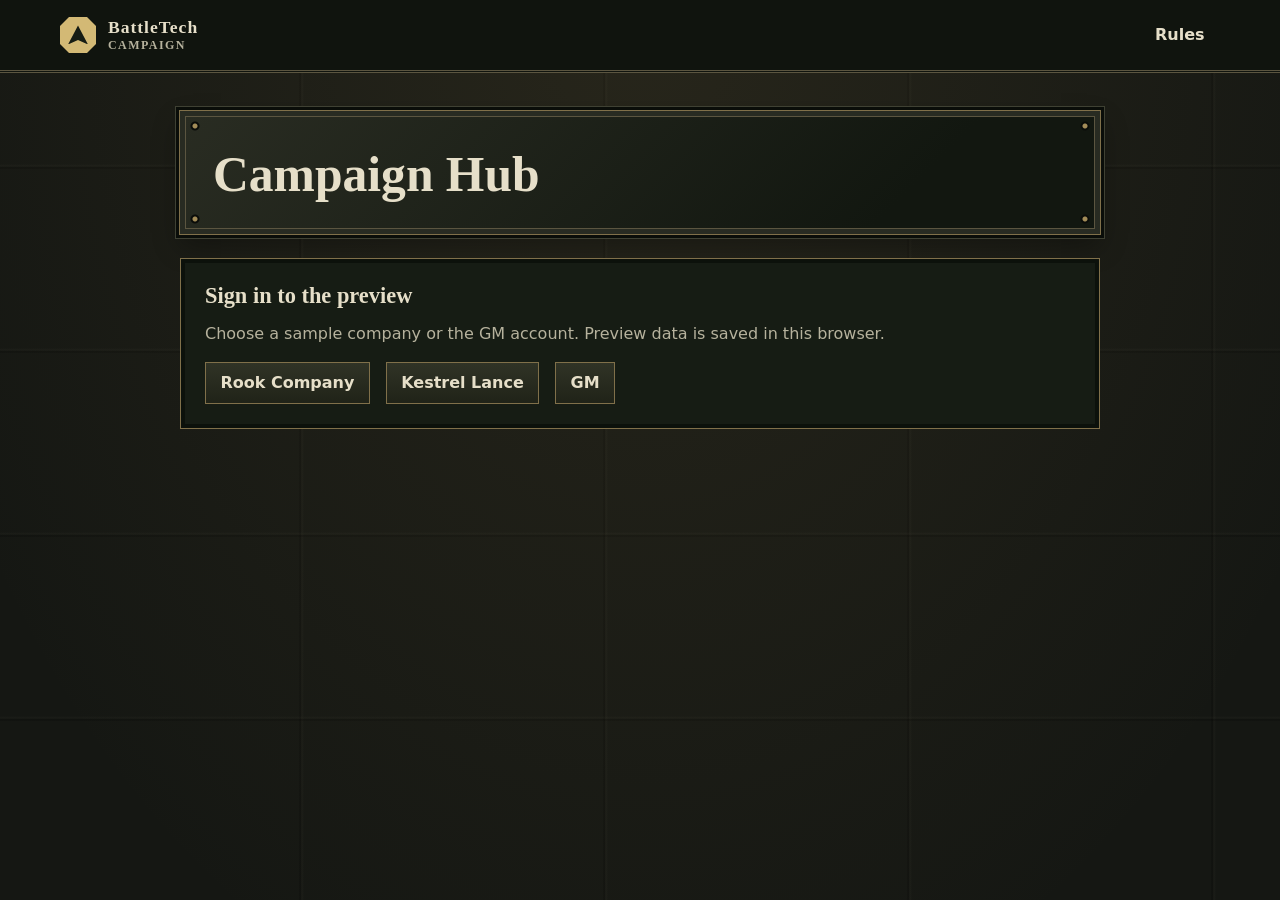
==== campaign.html @ ba19e853 "Add campaign hub with player and GM preview navigation" ====
<!doctype html>
<html lang="en">
<head>
  <meta charset="utf-8">
  <meta name="viewport" content="width=device-width, initial-scale=1">
  <title>Campaign overview | BattleTech Campaign</title>
  <link rel="stylesheet" href="styles.css?v=campaign-hub-1">
  <script src="preview.js?v=campaign-hub-1" defer></script>
  <script src="campaign.js?v=campaign-hub-1" defer></script>
</head>
<body>
  <header class="topbar">
    <div class="shell topbar-inner">
      <a class="brand" href="index.html" aria-label="BattleTech Campaign home">
        <span class="insignia" aria-hidden="true"><i></i></span>
        <span>BattleTech <small>Campaign</small></span>
      </a>
      <div class="topbar-actions"><a class="button" href="index.html">Hub</a></div>
    </div>
  </header>

  <main id="campaign-page" class="shell hub-shell" hidden>
    <section class="sheet-header" aria-labelledby="campaign-title">
      <h1 id="campaign-title">Campaign overview</h1>
    </section>
    <section class="hub-panel" aria-labelledby="current-overview-title">
      <h2 id="current-overview-title">Overview</h2>
      <p id="current-overview" class="overview-text"></p>
      <h2>Current goals</h2>
      <ul id="current-goals"></ul>
      <p id="empty-goals" hidden>No goals have been set.</p>
    </section>
    <form id="campaign-editor" class="hub-panel campaign-editor" hidden>
      <h2>Edit campaign overview</h2>
      <label for="overview-input">Overview</label>
      <textarea id="overview-input" rows="5"></textarea>
      <label for="goals-input">Current goals <span>One goal per line</span></label>
      <textarea id="goals-input" rows="5"></textarea>
      <div class="campaign-actions">
        <button type="submit" class="primary">Save changes</button>
        <p id="campaign-status" role="status"></p>
      </div>
    </form>
  </main>
</body>
</html>
---- styles.css ----
:root {
  color-scheme: dark;
  font: 100%/1.5 system-ui, sans-serif;
  color: #e6dfc9;
  background: #111310;
  --panel: #161c14;
  --line: #5b5540;
  --bronze: #80704a;
  --muted: #b6b29d;
  --gold: #d3b975;
  --red: #ff7b83;
  --display: Georgia, serif;
  --mono: ui-monospace, Consolas, monospace;
}

*, *::before, *::after { box-sizing: border-box; }
[hidden] { display: none !important; }
body {
  margin: 0;
  min-height: 100vh;
  background:
    radial-gradient(ellipse at 50% 0%, #97804b24, transparent 48rem),
    repeating-linear-gradient(0deg, transparent 0 179px, #0005 180px, #77766110 182px, transparent 184px),
    repeating-linear-gradient(90deg, transparent 0 299px, #0005 300px, #82816a0e 302px, transparent 304px),
    #151713;
}
button, input, select, textarea { font: inherit; }
button, .button {
  min-height: 42px;
  padding: .45rem .9rem;
  border: 1px solid var(--bronze);
  background: linear-gradient(#303326, #202318);
  color: inherit;
  font-weight: 650;
  cursor: pointer;
}
.button { display: inline-flex; align-items: center; justify-content: center; text-decoration: none; }
.primary {
  color: #fff0ce;
  background: linear-gradient(#71623e, #4b432d);
  border-color: #ddc895 #b7a06a #8a7547;
  box-shadow: inset 0 0 0 2px #10130955, 0 2px 0 #080b07;
}
button:hover, .button:hover { background: #383b2a; }
.primary:hover { background: linear-gradient(#827248, #5b5034); }
.quiet { background: transparent; border-color: transparent; }
.danger { color: #ffb0b4; border-color: #a6515a; background: #39232d; }
.danger:hover { background: #562f3c; }
:focus-visible { outline: 2px solid var(--gold); outline-offset: 3px; }
input, select, textarea {
  width: 100%;
  min-height: 42px;
  border: 1px solid var(--bronze);
  background: #0d130d;
  color: inherit;
  padding: .4rem .6rem;
}
input[type="checkbox"] { width: 1.1rem; min-height: 0; height: 1.1rem; margin: 0; accent-color: var(--gold); }
h1, h2, h3, h4, p { margin: 0; }
h1, h2, h3 { line-height: 1.14; }
.shell { width: min(1160px, calc(100% - 3rem)); margin-inline: auto; }
.topbar { background: #10140e; border-bottom: 3px double var(--line); }
.topbar-inner, .topbar-actions, .brand { display: flex; align-items: center; }
.topbar-inner { min-height: 70px; justify-content: space-between; gap: 1rem; }
.topbar-actions { gap: .55rem; }
.brand { gap: .75rem; color: inherit; text-decoration: none; font: 700 1.1rem/1.25 var(--display); letter-spacing: .055em; }
.brand small { display: block; color: var(--muted); font-size: .75rem; letter-spacing: .12em; text-transform: uppercase; }
.insignia { display: grid; place-items: center; width: 36px; height: 36px; background: var(--gold); clip-path: polygon(25% 0, 75% 0, 100% 25%, 100% 75%, 75% 100%, 25% 100%, 0 75%, 0 25%); }
.insignia i { width: 20px; height: 19px; background: #161c14; clip-path: polygon(50% 0, 100% 100%, 50% 76%, 0 100%); }
.sheet-header {
  display: flex;
  gap: 1.4rem;
  align-items: center;
  justify-content: space-between;
  margin-top: 2.35rem;
  padding: 1.6rem 1.75rem;
  border: 5px solid #282b22;
  outline: 1px solid var(--bronze);
  background:
    radial-gradient(circle at 10px 10px, #a38c58 0 2px, #0a0c09 3px 4px, transparent 5px),
    radial-gradient(circle at calc(100% - 10px) 10px, #a38c58 0 2px, #0a0c09 3px 4px, transparent 5px),
    radial-gradient(circle at 10px calc(100% - 10px), #a38c58 0 2px, #0a0c09 3px 4px, transparent 5px),
    radial-gradient(circle at calc(100% - 10px) calc(100% - 10px), #a38c58 0 2px, #0a0c09 3px 4px, transparent 5px),
    linear-gradient(135deg, #292c22, #121710 78%);
  box-shadow: 0 0 0 4px #0a0d09, 0 0 0 5px #3f4133, 0 12px 26px #0005, inset 0 0 0 1px var(--line);
}
.eyebrow, .unit-variant { color: var(--gold); text-transform: uppercase; font: 700 .85rem/1.35 var(--mono); letter-spacing: .1em; }
h1 { margin-top: .35rem; font: 600 clamp(1.9rem, 5vw, 3.1rem)/1.14 var(--display); overflow-wrap: anywhere; }
.supply { flex: 0 1 215px; }
.supply label, .supply p { display: flex; justify-content: space-between; gap: 1rem; margin-bottom: .4rem; font-size: .875rem; font-weight: 700; }
.supply span { color: var(--gold); font-family: var(--mono); }
.supply-entry { display: flex; gap: .4rem; }
.supply input { min-width: 0; font: 700 1.15rem var(--mono); }
.supply output { display: block; font: 700 1.45rem var(--mono); }
.roster { margin-top: 2rem; }
.section-header { display: flex; align-items: center; justify-content: space-between; gap: .75rem; margin-bottom: 1rem; padding-bottom: .75rem; border-bottom: 3px double var(--line); }
.section-header h2 { font: 600 1.65rem/1.15 var(--display); }
.section-header p { margin-top: .25rem; color: var(--muted); font-size: .9rem; }
.section-header button { white-space: nowrap; }
.unit-list { display: grid; grid-template-columns: repeat(3, minmax(0, 1fr)); gap: 1rem; }
.unit-card { display: flex; flex-direction: column; overflow: hidden; padding: 4px; background: #0c110b; border: 1px solid var(--bronze); box-shadow: 0 6px 14px #0004; }
.unit-identity {
  display: flex;
  align-items: center;
  min-height: 126px;
  padding: 1rem;
  gap: .9rem;
  border-bottom: 1px solid var(--line);
  background: linear-gradient(135deg, #2b3425, #11190f);
}
.unit-icon { display: block; flex: none; width: 84px; height: 84px; object-fit: contain; }
.unit-title { min-width: 0; padding-bottom: .2rem; overflow-wrap: anywhere; }
.unit-title h3 { margin-top: .25rem; font: 600 1.45rem/1.14 var(--display); }
.unit-card.inoperable { border-color: #a95963; }
.inoperable .unit-identity { position: relative; }
.inoperable .unit-identity::after { content: ''; position: absolute; inset: 0; pointer-events: none; background: linear-gradient(to bottom right, transparent calc(50% - 1px), #ff727d75 50%, transparent calc(50% + 1px)); }
.inoperable h3 { text-decoration: line-through 2px var(--red); }
.unit-details { display: grid; align-content: start; gap: .85rem; flex: 1; padding: 1rem; background: var(--panel); }
.track-label { display: flex; justify-content: space-between; gap: .5rem; margin-bottom: .35rem; font-size: .875rem; }
.track-count { color: var(--muted); font-family: var(--mono); }
.pips { display: flex; flex-wrap: wrap; gap: 4px; color: #fff; }
.structure .pips { color: var(--red); }
.pip {
  flex: none;
  width: min(1rem, calc((100% - 52px) / 14));
  aspect-ratio: 1;
  border: 1px solid currentColor;
  border-radius: 50%;
}
.pip.intact { background: currentColor; }
.criticals { border-top: 1px solid var(--line); padding-top: .75rem; }
.criticals h4 { font-size: .875rem; font-weight: 650; }
.critical-list { display: grid; gap: .3rem; margin: .45rem 0 0; padding: 0; list-style: none; }
.critical-row {
  display: grid;
  grid-template-columns: minmax(5.25rem, auto) 3.15rem minmax(0, 1fr);
  align-items: baseline;
  column-gap: .45rem;
  font-size: .875rem;
}
.critical-name { font-weight: 650; }
.critical-controls, .critical-pips { display: flex; align-items: center; }
.critical-controls { align-self: center; gap: .3rem; }
.critical-pips { gap: 3px; width: 3.15rem; }
.critical-pip { width: 10px; height: 10px; border: 1px solid var(--bronze); border-radius: 50%; }
.critical-pip.filled { background: var(--red); border-color: var(--red); }
.critical-effect, .legacy-criticals { color: var(--muted); }
.has-hits .critical-effect { color: #ffbbc0; }
.legacy-criticals { margin-top: .5rem; font-size: .875rem; }
.visually-hidden { position: absolute; width: 1px; height: 1px; overflow: hidden; clip-path: inset(50%); white-space: nowrap; }
.card-actions { display: flex; justify-content: space-between; gap: .5rem; border-top: 1px solid var(--line); padding: .65rem 1rem; background: #10150e; }
.unit-status { border-top: 1px solid var(--line); padding: .7rem 1rem; color: var(--muted); background: #10150e; }
.inoperable .unit-status { color: #ffb0b4; }
.check { display: inline-flex; gap: .5rem; align-items: center; min-height: 42px; cursor: pointer; font-size: .9rem; }
.inoperable .card-actions .check { color: #ffb0b4; }
.empty, .hub-panel { padding: 1.5rem; background: var(--panel); border: 1px solid var(--bronze); box-shadow: inset 0 0 0 4px #0c110b; }
.dialog-body > p { color: var(--muted); margin-top: .75rem; }
footer { color: var(--muted); font-size: .875rem; padding: 1.5rem 0; }

.hub-shell { max-width: 920px; padding-bottom: 2.5rem; }
.hub-panel, .hub-grid, .rules-page .rules-reader { margin-top: 1.5rem; }
.hub-account { margin-top: .45rem; color: var(--muted); }
.hub-panel h2 { font: 600 1.4rem/1.2 var(--display); }
.hub-panel > p { margin-top: .75rem; color: var(--muted); }
.hub-grid { display: grid; grid-template-columns: repeat(3, minmax(0, 1fr)); gap: .8rem; }
.hub-link {
  display: grid;
  align-content: start;
  gap: .55rem;
  min-height: 125px;
  padding: 1rem;
  border: 1px solid var(--bronze);
  box-shadow: inset 0 0 0 4px #0c110b;
  background: linear-gradient(135deg, #293022, #11170e);
  color: inherit;
  text-align: start;
  text-decoration: none;
}
.hub-link:hover { border-color: var(--gold); background: #323725; }
.hub-link strong { color: var(--gold); font: 600 1.25rem/1.2 var(--display); }
.hub-link span, .hub-status, .campaign-editor label span, .campaign-actions p { color: var(--muted); font-size: .9rem; font-weight: 400; }
.hub-status:not(:empty) { margin-top: .75rem; }
.overview-text { white-space: pre-wrap; overflow-wrap: anywhere; }
.overview-text + h2 { margin-top: 1.25rem; }
.campaign-editor { display: grid; gap: .6rem; }
.campaign-editor label { display: flex; flex-wrap: wrap; gap: .25rem 1rem; margin-top: .35rem; }
.campaign-editor textarea { resize: vertical; }
.campaign-actions { display: flex; flex-wrap: wrap; gap: .6rem; align-items: center; }

dialog { width: min(510px, calc(100% - 2rem)); max-height: calc(100% - 2rem); padding: 0; color: inherit; background: #22291e; border: 4px solid #282b22; outline: 1px solid var(--bronze); box-shadow: inset 0 0 0 1px var(--line), 0 18px 90px #000a; }
dialog::backdrop { background: #090d08cc; }
.dialog-body { padding: 1.25rem; }
.dialog-body h2 { font: 600 1.55rem/1.15 var(--display); }
.form-grid { display: grid; grid-template-columns: repeat(2, minmax(0, 1fr)); gap: .75rem; margin-block: 1rem; }
.form-grid label { display: grid; gap: .3rem; font-size: .875rem; }
.track-field { display: grid; gap: .3rem; min-width: 0; }
.number-stepper { display: grid; grid-template-columns: 44px minmax(0, 1fr) 44px; gap: .3rem; }
.number-stepper input { min-width: 0; padding-inline: .25rem; text-align: center; appearance: textfield; }
.number-stepper input::-webkit-inner-spin-button,
.number-stepper input::-webkit-outer-spin-button { appearance: none; margin: 0; }
.wide { grid-column: 1 / -1; }
.dialog-actions { display: flex; justify-content: flex-end; align-items: center; flex-wrap: wrap; gap: .55rem; margin-top: .85rem; }
fieldset { margin: 0; padding: 0 .6rem; border: 1px solid var(--bronze); }
legend { padding-inline: .25rem; }
.critical-editor { min-inline-size: 0; padding: 0 .6rem .6rem; }
.critical-editor .critical-row { grid-template-columns: 5.25rem auto minmax(0, 1fr); align-items: center; }
:is(.critical-controls, .number-stepper) button { width: 44px; min-height: 44px; padding: 0; font: 700 1.05rem/1 var(--mono); }
:is(.critical-controls, .number-stepper) button[aria-disabled="true"] { background: #161b13; color: var(--muted); opacity: .65; cursor: default; }
.account-options { display: flex; flex-wrap: wrap; gap: .5rem 1rem; margin-top: 1rem; }
.rules-hub {
  width: min(810px, calc(100% - 2rem));
  height: min(44rem, calc(100dvh - 3rem));
  overflow: hidden;
}
.rules-hub[open] { display: grid; grid-template-rows: auto minmax(0, 1fr); }
.rules-hub .rules-reader { display: grid; grid-template-rows: auto minmax(0, 1fr); }
.rules-page .rules-reader { border: 1px solid var(--bronze); background: #22291e; }
.rules-header, .rules-tabs { padding: .8rem 1.25rem; }
.rules-header { display: flex; align-items: center; justify-content: space-between; gap: 1rem; border-bottom: 3px double var(--line); }
.rules-header h2 { font: 600 1.75rem/1.15 var(--display); }
.rules-tabs { display: flex; gap: .5rem; background: #151a11; border-bottom: 1px solid var(--line); }
.rules-tabs button[aria-selected="true"] { border-color: var(--gold); background: #373321; color: #fff0ce; }
.rules-scroll { overflow: auto; overscroll-behavior: contain; padding: 1.1rem 1.25rem 1.5rem; }
.rules-status { margin-bottom: .65rem; color: var(--muted); }
.rules-scroll button + .rule-topic { margin-top: .7rem; }
.rule-intro { margin-bottom: 1rem; padding: .85rem .9rem; border-bottom: 3px double var(--line); }
.rule-intro h3 { color: var(--gold); font: 600 clamp(1.2rem, 4vw, 1.55rem)/1.25 var(--display); }
.rule-intro .rule-content { padding: .6rem 0 0; }
.rule-topic { border: 1px solid var(--bronze); background: var(--panel); }
.rule-topic + .rule-topic { margin-top: .55rem; }
.rule-topic summary { padding: .7rem .9rem; font-weight: 650; cursor: pointer; }
.rule-topic summary::marker { color: var(--gold); }
.rule-topic summary:hover { background: #252d1f; }
.rule-topic[open] summary { color: var(--gold); border-bottom: 1px solid var(--line); }
.rule-content { padding: .9rem; overflow-wrap: anywhere; }
.rule-content > * + * { margin-block-start: .8rem; }
.rule-content h2, .rule-content h3 { font-family: var(--display); font-weight: 650; }
.rule-content h2 { font-size: 1.25rem; }
.rule-content ul, .rule-content ol { margin-block-end: 0; padding-inline-start: 1.4rem; }
.rule-content li + li { margin-top: .25rem; }
.rule-content a { color: var(--gold); }
.rule-table { overflow-x: auto; border: 1px solid var(--line); }
.rule-table table { width: 100%; border-collapse: collapse; overflow-wrap: normal; }
.rule-table table:has(th:nth-child(3)) { min-width: 31rem; }
.rule-table th, .rule-table td { padding: .5rem .6rem; text-align: start; vertical-align: top; }
.rule-table th { background: #302f22; }
.rule-table tbody tr { border-top: 1px solid var(--line); }
.rule-table tbody tr:nth-child(even) { background: #1f271b; }

@media (max-width: 900px) {
  .unit-list { grid-template-columns: repeat(2, minmax(0, 1fr)); }
}
@media (max-width: 600px) {
  .shell { width: calc(100% - 1.5rem); }
  .sheet-header { flex-direction: column; align-items: stretch; margin-top: 1.35rem; padding: 1rem; }
  .supply { flex-basis: auto; max-width: 250px; }
  .unit-list { grid-template-columns: 1fr; }
  .topbar-inner { gap: .3rem; }
  .topbar-actions { gap: .15rem; }
  .brand { gap: .45rem; }
  .insignia { width: 30px; height: 30px; }
  .topbar-actions :is(button, .button) { padding-inline: .55rem; }
  .hub-grid { grid-template-columns: 1fr; }
  .hub-link { min-height: 0; }
  .rules-hub { width: calc(100% - 1rem); height: calc(100dvh - 1rem); max-height: calc(100% - 1rem); }
  .rules-header, .rules-tabs, .rules-scroll { padding-inline: .8rem; }
  .rules-tabs button { flex: 1; padding-inline: .45rem; }
}
@media (max-width: 450px) {
  .track-field { grid-column: 1 / -1; }
  .critical-editor .critical-row { grid-template-columns: minmax(0, 1fr) auto; row-gap: .1rem; }
  .critical-editor .critical-effect { grid-column: 1 / -1; }
  .critical-editor .critical-row + .critical-row { border-top: 1px solid var(--line); padding-top: .3rem; }
}
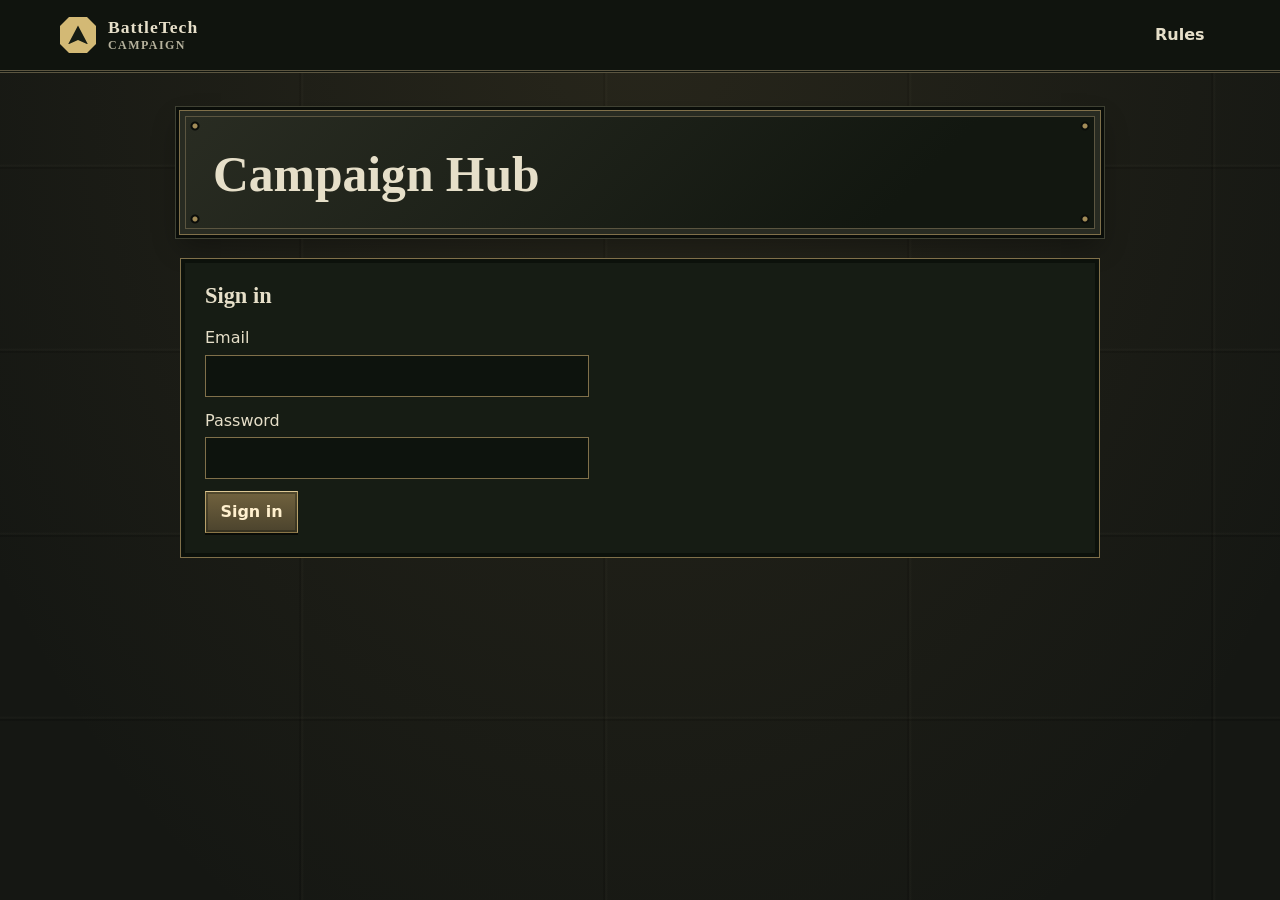
==== commit ea1ff3be: "Connect campaign pages to Supabase authentication and storage" ====
--- a/campaign.html
+++ b/campaign.html
@@ -3,10 +3,11 @@
 <head>
   <meta charset="utf-8">
   <meta name="viewport" content="width=device-width, initial-scale=1">
-  <title>Campaign overview | BattleTech Campaign</title>
-  <link rel="stylesheet" href="styles.css?v=campaign-hub-1">
-  <script src="preview.js?v=campaign-hub-1" defer></script>
-  <script src="campaign.js?v=campaign-hub-1" defer></script>
+  <title>Contracts | BattleTech Campaign</title>
+  <link rel="stylesheet" href="styles.css?v=contracts-2">
+  <script src="supabase/vendor/supabase-js-2.119.2.js" defer></script>
+  <script src="supabase/campaign-api.js?v=supabase-1" defer></script>
+  <script src="contracts.js?v=supabase-1" defer></script>
 </head>
 <body>
   <header class="topbar">
@@ -19,28 +20,88 @@
     </div>
   </header>
 
-  <main id="campaign-page" class="shell hub-shell" hidden>
-    <section class="sheet-header" aria-labelledby="campaign-title">
-      <h1 id="campaign-title">Campaign overview</h1>
+  <main id="contracts-page" class="shell hub-shell">
+    <section class="sheet-header" aria-labelledby="contracts-title">
+      <h1 id="contracts-title">Contracts</h1>
     </section>
-    <section class="hub-panel" aria-labelledby="current-overview-title">
-      <h2 id="current-overview-title">Overview</h2>
-      <p id="current-overview" class="overview-text"></p>
-      <h2>Current goals</h2>
-      <ul id="current-goals"></ul>
-      <p id="empty-goals" hidden>No goals have been set.</p>
+
+    <section id="current-contract" class="hub-panel current-contract" aria-labelledby="current-title" hidden>
+      <div class="contract-section-header">
+        <div>
+          <h2 id="current-title">Current Contract</h2>
+          <h3 id="current-name" tabindex="-1"></h3>
+        </div>
+        <div id="current-actions" class="contract-actions" hidden>
+          <button id="edit-current" type="button">Edit</button>
+          <button id="clear-current" type="button">Clear current</button>
+        </div>
+      </div>
+      <p id="current-reward" class="contract-reward"></p>
+      <p id="current-briefing" class="contract-briefing"></p>
+      <div class="contract-objectives">
+        <h3>Objectives</h3>
+        <ul id="objective-list" class="objective-list"></ul>
+        <p id="empty-objectives" class="contract-empty" hidden>No objectives have been added.</p>
+        <form id="objective-form" class="objective-form" hidden>
+          <label for="objective-name">New objective</label>
+          <input id="objective-name" type="text" required maxlength="180">
+          <button type="submit">Add objective</button>
+        </form>
+      </div>
     </section>
-    <form id="campaign-editor" class="hub-panel campaign-editor" hidden>
-      <h2>Edit campaign overview</h2>
-      <label for="overview-input">Overview</label>
-      <textarea id="overview-input" rows="5"></textarea>
-      <label for="goals-input">Current goals <span>One goal per line</span></label>
-      <textarea id="goals-input" rows="5"></textarea>
-      <div class="campaign-actions">
-        <button type="submit" class="primary">Save changes</button>
-        <p id="campaign-status" role="status"></p>
+
+    <section class="hub-panel" aria-labelledby="available-title">
+      <div class="contract-section-header">
+        <h2 id="available-title" tabindex="-1">Available Contracts</h2>
+        <button id="new-contract" class="primary" type="button" hidden>New contract</button>
+      </div>
+      <div id="contract-list" class="contract-list"></div>
+      <p id="empty-contracts" class="contract-empty" hidden>No contracts are available.</p>
+    </section>
+    <p id="contract-status" class="hub-status" role="status">Loading contracts…</p>
+  </main>
+
+  <dialog id="contract-dialog" aria-labelledby="contract-editor-title">
+    <form id="contract-form" class="dialog-body contract-editor">
+      <h2 id="contract-editor-title">New contract</h2>
+      <label>Title <input name="title" required maxlength="100"></label>
+      <label>Briefing <textarea name="briefing" rows="6" required></textarea></label>
+      <label>Reward (SP) <input name="reward" type="number" inputmode="numeric" min="0" max="9007199254740991" step="1" value="0" required></label>
+      <p id="contract-form-status" class="hub-status" role="status"></p>
+      <div class="dialog-actions">
+        <button id="cancel-contract" type="button">Cancel</button>
+        <button class="primary" type="submit">Save contract</button>
       </div>
     </form>
-  </main>
+  </dialog>
+
+  <template id="offer-template">
+    <details class="rule-topic" name="contract-offers">
+      <summary><span class="offer-title"></span><span class="offer-visibility" hidden></span></summary>
+      <div class="rule-content">
+        <p class="contract-reward"></p>
+        <p class="contract-briefing"></p>
+        <div class="contract-actions" hidden>
+          <button class="offer-edit" type="button">Edit</button>
+          <button class="offer-visibility-toggle" type="button"></button>
+          <button class="offer-activate primary" type="button">Set as current</button>
+        </div>
+      </div>
+    </details>
+  </template>
+
+  <template id="objective-template">
+    <li class="objective-card">
+      <h4></h4>
+      <div class="objective-controls">
+        <span class="objective-status"><span class="objective-mark" aria-hidden="true"></span><span class="objective-state"></span></span>
+        <select hidden>
+          <option value="active">Active</option>
+          <option value="completed">Completed</option>
+          <option value="lost">Lost</option>
+        </select>
+      </div>
+    </li>
+  </template>
 </body>
 </html>
--- a/styles.css
+++ b/styles.css
@@ -155,6 +155,7 @@
 .inoperable .card-actions .check { color: #ffb0b4; }
 .empty, .hub-panel { padding: 1.5rem; background: var(--panel); border: 1px solid var(--bronze); box-shadow: inset 0 0 0 4px #0c110b; }
 .dialog-body > p { color: var(--muted); margin-top: .75rem; }
+#unit-form-status:empty { display: none; }
 footer { color: var(--muted); font-size: .875rem; padding: 1.5rem 0; }
 
 .hub-shell { max-width: 920px; padding-bottom: 2.5rem; }
@@ -162,11 +163,16 @@
 .hub-account { margin-top: .45rem; color: var(--muted); }
 .hub-panel h2 { font: 600 1.4rem/1.2 var(--display); }
 .hub-panel > p { margin-top: .75rem; color: var(--muted); }
-.hub-grid { display: grid; grid-template-columns: repeat(3, minmax(0, 1fr)); gap: .8rem; }
+.sign-in-form { display: grid; gap: .75rem; max-width: 24rem; margin-top: 1rem; }
+.sign-in-form label { display: grid; gap: .3rem; }
+.sign-in-form button { justify-self: start; }
+.hub-grid { --hub-gap: .8rem; display: flex; flex-wrap: wrap; justify-content: center; gap: var(--hub-gap); }
 .hub-link {
   display: grid;
+  flex: 0 0 calc((100% - 2 * var(--hub-gap)) / 3);
   align-content: start;
   gap: .55rem;
+  min-width: 0;
   min-height: 125px;
   padding: 1rem;
   border: 1px solid var(--bronze);
@@ -178,14 +184,82 @@
 }
 .hub-link:hover { border-color: var(--gold); background: #323725; }
 .hub-link strong { color: var(--gold); font: 600 1.25rem/1.2 var(--display); }
-.hub-link span, .hub-status, .campaign-editor label span, .campaign-actions p { color: var(--muted); font-size: .9rem; font-weight: 400; }
+.hub-link span, .hub-status { color: var(--muted); font-size: .9rem; font-weight: 400; }
 .hub-status:not(:empty) { margin-top: .75rem; }
-.overview-text { white-space: pre-wrap; overflow-wrap: anywhere; }
-.overview-text + h2 { margin-top: 1.25rem; }
-.campaign-editor { display: grid; gap: .6rem; }
-.campaign-editor label { display: flex; flex-wrap: wrap; gap: .25rem 1rem; margin-top: .35rem; }
-.campaign-editor textarea { resize: vertical; }
-.campaign-actions { display: flex; flex-wrap: wrap; gap: .6rem; align-items: center; }
+
+.contract-section-header, .contract-actions { display: flex; flex-wrap: wrap; align-items: center; gap: .65rem; }
+.contract-section-header { justify-content: space-between; }
+.contract-section-header > div { min-width: 0; }
+.current-contract { border-top: 3px solid var(--gold); }
+.current-contract #current-title { color: var(--gold); font: 700 .875rem/1.3 var(--mono); letter-spacing: .085em; text-transform: uppercase; }
+.current-contract #current-name { margin-top: .4rem; font: 600 clamp(1.4rem, 4vw, 1.9rem)/1.2 var(--display); overflow-wrap: anywhere; }
+.contract-briefing { white-space: pre-wrap; overflow-wrap: anywhere; }
+.contract-reward, .hub-panel > .contract-reward { color: var(--gold); font-weight: 650; }
+.contract-objectives { margin-top: 1.25rem; padding-top: 1rem; border-top: 3px double var(--line); }
+.contract-objectives h3 { font: 600 1.2rem/1.2 var(--display); }
+.contract-list:not(:empty), .objective-list:not(:empty) { margin-top: .85rem; }
+.contract-empty { margin-top: .6rem; color: var(--muted); }
+.offer-title { overflow-wrap: anywhere; }
+.offer-visibility { display: inline-block; margin-inline-start: .5rem; padding: .05rem .35rem; border: 1px solid var(--line); color: var(--muted); font-size: .8rem; font-weight: 400; }
+.objective-list { display: grid; grid-template-columns: minmax(0, 1fr); gap: .65rem; margin: 0; padding: 0; list-style: none; }
+.objective-card { padding: .8rem; border: 1px solid var(--line); border-inline-start: 3px solid var(--gold); background: #20291c; }
+.objective-card h4 { overflow-wrap: anywhere; }
+.objective-card[data-status="completed"] { border-inline-start-color: #a9cf8c; }
+.objective-card[data-status="lost"] { border-inline-start-color: var(--red); }
+.objective-card[data-status="lost"] h4 { text-decoration: line-through 2px var(--red); }
+.objective-controls { display: flex; flex-wrap: wrap; align-items: center; justify-content: space-between; gap: .5rem; margin-top: .45rem; }
+.objective-status { display: inline-flex; gap: .35rem; align-items: center; color: var(--gold); font-size: .875rem; font-weight: 650; }
+.objective-mark:empty { display: none; }
+.objective-card[data-status="completed"] .objective-status { color: #a9cf8c; }
+.objective-card[data-status="lost"] .objective-status { color: #ffb0b4; }
+.objective-controls select { width: auto; max-width: 100%; }
+.objective-form { display: grid; grid-template-columns: minmax(0, 1fr) auto; gap: .35rem .5rem; margin-top: .9rem; }
+.objective-form label { grid-column: 1 / -1; }
+.objective-form input { min-width: 0; }
+.contract-editor { display: grid; gap: .65rem; }
+.contract-editor label { display: grid; gap: .3rem; }
+.contract-editor textarea { resize: vertical; }
+.contract-editor .hub-status:empty { display: none; }
+
+.panel-heading, .panel-actions { display: flex; flex-wrap: wrap; align-items: center; gap: .65rem; }
+.panel-heading { justify-content: space-between; }
+.handout-list:not(:empty), .archive-list:not(:empty) { margin-top: .85rem; }
+.archive-game { background: #1e271a; }
+.archived-handouts { padding: .75rem; }
+.handout-list summary, .archived-handouts summary { overflow-wrap: anywhere; }
+.handout-images { display: grid; gap: .7rem; }
+.handout-images img { display: block; width: auto; max-width: 100%; height: auto; border: 1px solid var(--line); }
+.record-editor { display: grid; gap: .65rem; }
+.record-editor label { display: grid; gap: .3rem; min-width: 0; }
+.record-editor textarea { resize: vertical; }
+.record-editor .hub-status:empty { display: none; }
+.editor-images { display: grid; gap: .4rem; margin: 0; padding: 0; list-style: none; }
+.editor-images li { display: flex; align-items: center; justify-content: space-between; gap: .5rem; overflow-wrap: anywhere; }
+
+.faction-list { display: grid; grid-template-columns: minmax(0, 1fr); gap: .85rem; margin-top: 1.5rem; }
+.faction-card {
+  min-width: 0;
+  padding: 1.15rem .75rem;
+  text-align: center;
+  background: linear-gradient(135deg, #293022, #11170e);
+  border: 1px solid var(--bronze);
+  box-shadow: inset 0 0 0 4px #0c110b;
+}
+.faction-card h2 { font: 600 1.4rem/1.2 var(--display); overflow-wrap: anywhere; }
+.influence-track { display: flex; align-items: center; justify-content: center; gap: .3rem; margin-block: .75rem .45rem; }
+.influence-pip {
+  width: clamp(.72rem, 3vw, 1rem);
+  aspect-ratio: 1;
+  border: 1px solid var(--bronze);
+  border-radius: 50%;
+}
+.influence-pip.negative.filled { background: var(--red); border-color: var(--red); }
+.influence-pip.positive.filled { background: #a9cf8c; border-color: #a9cf8c; }
+.influence-center { width: 1px; height: 1.65rem; margin-inline: .2rem; background: var(--gold); }
+.influence-score { color: var(--muted); font: 650 .875rem/1.4 var(--mono); }
+.faction-actions { display: flex; flex-wrap: wrap; justify-content: center; gap: .4rem; margin-top: .8rem; }
+.faction-actions [data-shift] { width: 44px; min-height: 44px; padding: 0; font: 700 1.05rem/1 var(--mono); }
+.faction-actions [aria-disabled="true"] { background: #161b13; color: var(--muted); opacity: .65; cursor: default; }
 
 dialog { width: min(510px, calc(100% - 2rem)); max-height: calc(100% - 2rem); padding: 0; color: inherit; background: #22291e; border: 4px solid #282b22; outline: 1px solid var(--bronze); box-shadow: inset 0 0 0 1px var(--line), 0 18px 90px #000a; }
 dialog::backdrop { background: #090d08cc; }
@@ -260,8 +334,7 @@
   .brand { gap: .45rem; }
   .insignia { width: 30px; height: 30px; }
   .topbar-actions :is(button, .button) { padding-inline: .55rem; }
-  .hub-grid { grid-template-columns: 1fr; }
-  .hub-link { min-height: 0; }
+  .hub-link { flex-basis: 100%; min-height: 0; }
   .rules-hub { width: calc(100% - 1rem); height: calc(100dvh - 1rem); max-height: calc(100% - 1rem); }
   .rules-header, .rules-tabs, .rules-scroll { padding-inline: .8rem; }
   .rules-tabs button { flex: 1; padding-inline: .45rem; }
